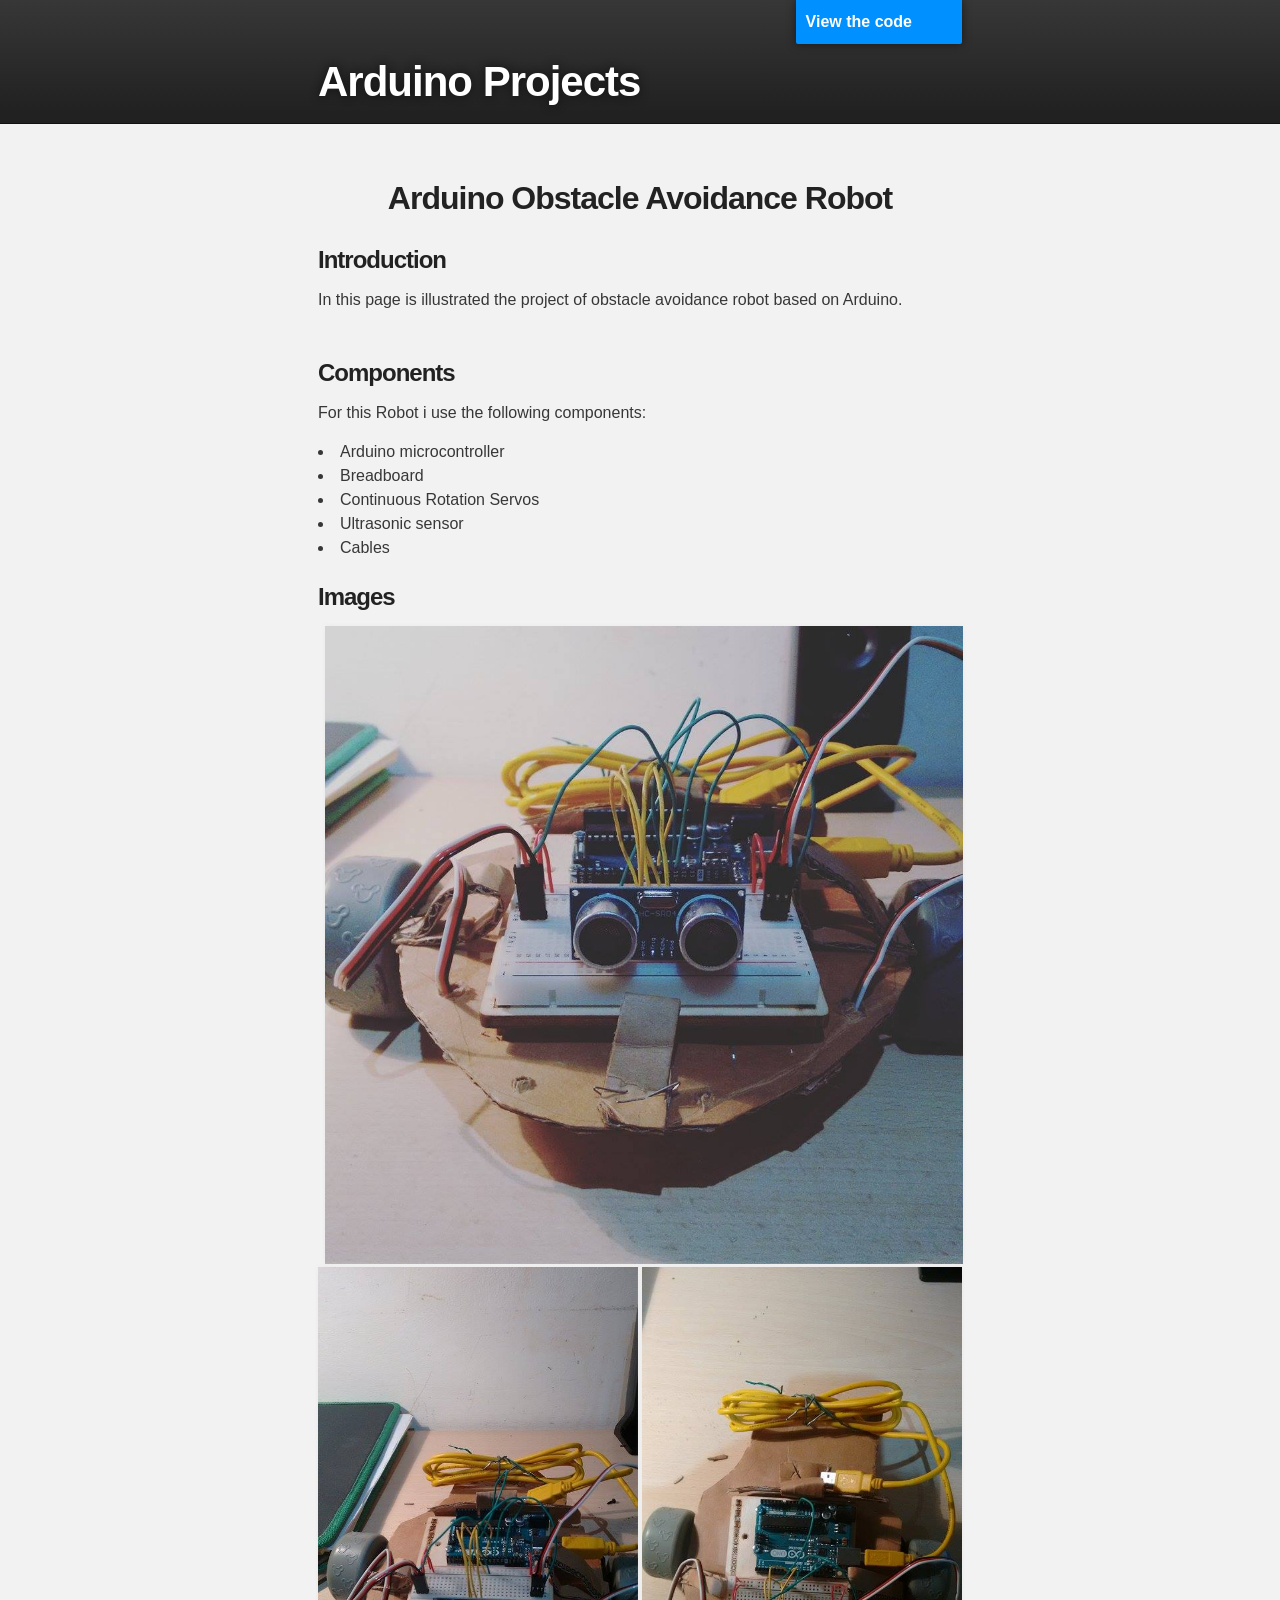
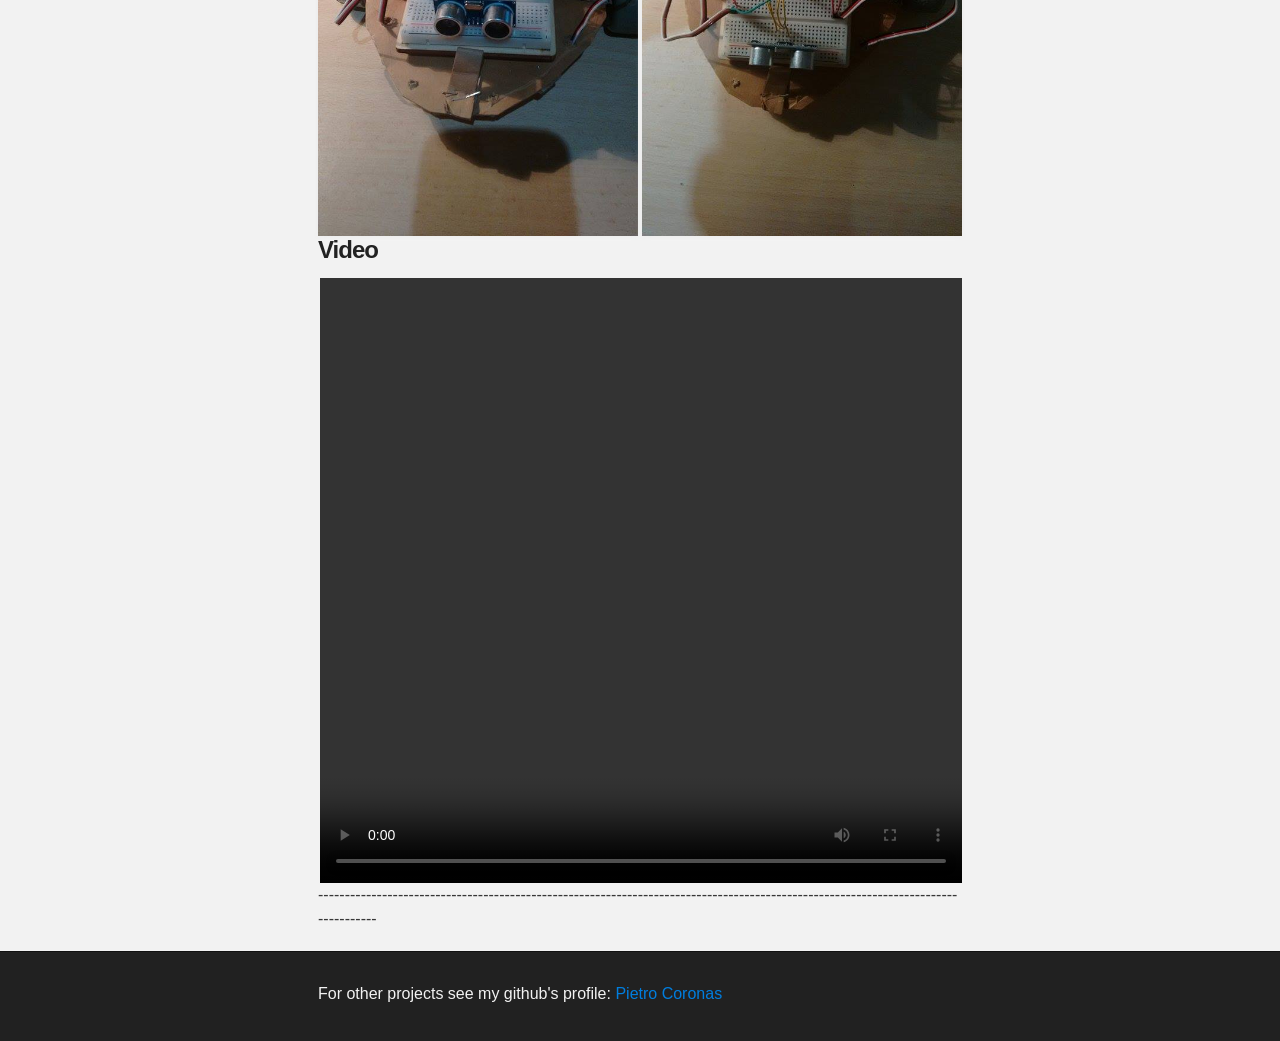
==== Arduino/index.html @ d5bff799 "WebSite" ====
<!DOCTYPE html>
<html>

  <head>
    <script type='text/javascript' src='http://ajax.googleapis.com/ajax/libs/jquery/1.10.1/jquery.min.js' ></script>
    <meta charset='utf-8' />
    <meta http-equiv="X-UA-Compatible" content="chrome=1" />
    

    <link rel="stylesheet" type="text/css" media="screen" href="stylesheet.css">

    <title>Arduino</title>
  </head>

  <body>

    <!-- HEADER -->
    <div id="header_wrap" class="outer">
        <header class="inner" style="padding: 50px 10px 0px;"   >
          <a id="forkme_banner" href="https://github.com/francesco-dipi/cvdlab_final-project">View the code</a>

          <h1 id="project_title">Arduino Projects</h1>
          </header><header>
          <span style="text-align: center">
          <h4>
         
          </h4>
          </span>
         
    </div>

    <!-- MAIN CONTENT -->
    <div id="main_content_wrap" class="outer">
      <section id="main_content" class="inner">


<h2 style="text-align: center;">
<a name="francesco-di-paolo---413937" class="anchor" href="#francesco-di-paolo---413937"><span class="octicon octicon-link"></span></a> Arduino Obstacle Avoidance Robot <br></h2>

<h3>
<a name="introduction" class="anchor" href="#introduction"><span class="octicon octicon-link"></span></a>Introduction</h3>

<a name="in-this-page-is-illustrated-the-final-project-for-the-computational-graphics-course-consisting-in-the-digital-representation-of-interior-design-products-made-by-designer-george-nelson" class="anchor" href="#in-this-page-is-illustrated-the-final-project-for-the-computational-graphics-course-consisting-in-the-digital-representation-of-interior-design-products-made-by-designer-george-nelson"><span class="octicon octicon-link"></span></a>In this page is illustrated the project of obstacle avoidance robot based on Arduino.<br><br>

<hr><h3>
<a name="overview" class="anchor" href="#overview"><span class="octicon octicon-link"></span></a>Components</h3>

<p>For this Robot i use the following components:</p>
<li> Arduino microcontroller</li>
<li> Breadboard</li>
<li> Continuous Rotation Servos</li>
<li> Ultrasonic sensor</li>
<li> Cables</li>

<hr><h3>
<a name="overview" class="anchor" href="#overview"><span class="octicon octicon-link"></span></a>Images</h3>



<style>
div.fadehover {
	position: relative;
	}

img.a {
	position: relative;
	left: 0;
	top: 0;
        z-index: 10;
	}
.nav-fade li {
/*    background: #fff; */
   font-size: 16px;
   color: rgb(150, 150, 150);
   max-width: 800px;
   padding: 3px 8px;
   display: inline-block;
   transition: background .45s ease-in-out;
   -moz-transition: background .45s ease-in-out;
   -webkit-transition: background .45s ease-in-out;
   }

.nav-fade li:hover {
      background: #f2f2f2;
/*       background: #212121; */
      }
            
</style>

<div class="fadehover" style="height: 642px; width: 638px;  float: right" >
<img src="images/image1.jpg"  class="big" style="padding: 0px; margin:1px 1px; border: 1px" />
</div>

<div class="fadehover" style="height: 350px; width: 320px;  float: left" >
<img src="images/image2.jpg" alt="Cigar Lamp" class="a" style="padding: 0px; margin: 0px 0px; border: 0px" /></a>
</div>

<div class="fadehover" style="height: 350px; width: 320px;  float: right" >
<img src="images/image3.jpg"  class="a" style="padding: 0px; margin: 0px 0px; border: 0px" /></a>
</div>


<div class="fadehover" style="height: 215px; width: 642px;  float: right" >

</div>
<br></br>
<p></p>
<div></div>
<hr><h3>

<a name="overview" class="anchor" href="#overview"><span class="octicon octicon-link"></span></a>Video</h3>
<div class="fadehover" style="float: center" >
<video id="sampleMovie" src="videos/video1.mp4" style="height: 605px; width: 642px; float: right" controls ></video></div>
<div>
<hr>
-----------------------------------------------------------------------------------------------------------------------------------
</div>


      </section>
    </div>

    <!-- FOOTER  -->
    <div id="footer_wrap" class="outer">
      <footer class="inner">
        <p class="copyright">For other projects see my github's profile: <a href="https://github.com/PCoronas90">Pietro Coronas</a></p>
       
      </footer>
    </div>

    

  </body>
</html>
---- Arduino/stylesheet.css ----
/*******************************************************************************
Slate Theme for GitHub Pages
by Jason Costello, @jsncostello
*******************************************************************************/

@import url(pygment_trac.css);

/*******************************************************************************
MeyerWeb Reset
*******************************************************************************/

html, body, div, span, applet, object, iframe,
h1, h2, h3, h4, h5, h6, p, blockquote, pre,
a, abbr, acronym, address, big, cite, code,
del, dfn, em, img, ins, kbd, q, s, samp,
small, strike, strong, sub, sup, tt, var,
b, u, i, center,
dl, dt, dd, ol, ul, li,
fieldset, form, label, legend,
table, caption, tbody, tfoot, thead, tr, th, td,
article, aside, canvas, details, embed,
figure, figcaption, footer, header, hgroup,
menu, nav, output, ruby, section, summary,
time, mark, audio, video {
  margin: 0;
  padding: 0;
  border: 0;
  font: inherit;
  vertical-align: baseline;
}

/* HTML5 display-role reset for older browsers */
article, aside, details, figcaption, figure,
footer, header, hgroup, menu, nav, section {
  display: block;
}

ol, ul {
  list-style: none;
}

blockquote, q {
}

table {
  border-collapse: collapse;
  border-spacing: 0;
}

/*******************************************************************************
Theme Styles
*******************************************************************************/

body {
  box-sizing: border-box;
  color:#373737;
  background: #212121;
  font-size: 16px;
  font-family: 'Myriad Pro', Calibri, Helvetica, Arial, sans-serif;
  line-height: 1.5;
  -webkit-font-smoothing: antialiased;
}

h1, h2, h3, h4, h5, h6 {
  margin: 10px 0;
  font-weight: 700;
  color:#222222;
  font-family: 'Lucida Grande', 'Calibri', Helvetica, Arial, sans-serif;
  letter-spacing: -1px;
}

h1 {
  font-size: 36px;
  font-weight: 700;
}

h2 {
  padding-bottom: 10px;
  font-size: 32px;
  background: url('../images/bg_hr.png') repeat-x bottom;
}

h3 {
  font-size: 24px;
}

h4 {
  font-size: 21px;
}

h5 {
  font-size: 18px;
}

h6 {
  font-size: 16px;
}

p {
  margin: 10px 0 15px 0;
}

footer p {
  color: #f2f2f2;
}

a {
  text-decoration: none;
  color: #007edf;
  text-shadow: none;

  transition: color 0.5s ease;
  transition: text-shadow 0.5s ease;
  -webkit-transition: color 0.5s ease;
  -webkit-transition: text-shadow 0.5s ease;
  -moz-transition: color 0.5s ease;
  -moz-transition: text-shadow 0.5s ease;
  -o-transition: color 0.5s ease;
  -o-transition: text-shadow 0.5s ease;
  -ms-transition: color 0.5s ease;
  -ms-transition: text-shadow 0.5s ease;
}

#main_content a:hover {
  color: #0069ba;
  text-shadow: #0090ff 0px 0px 2px;
}

footer a:hover {
  color: #43adff;
  text-shadow: #0090ff 0px 0px 2px;
}

em {
  font-style: italic;
}

strong {
  font-weight: bold;
}

img {
  position: relative;
  margin: 0 auto;
  max-width: 739px;
  padding: 5px;
  margin: 10px 0 10px 0;
  border: 1px solid #ebebeb;

  box-shadow: 0 0 5px #ebebeb;
  -webkit-box-shadow: 0 0 5px #ebebeb;
  -moz-box-shadow: 0 0 5px #ebebeb;
  -o-box-shadow: 0 0 5px #ebebeb;
  -ms-box-shadow: 0 0 5px #ebebeb;
}

pre, code {
  width: 100%;
  color: #222;
  background-color: #fff;

  font-family: Monaco, "Bitstream Vera Sans Mono", "Lucida Console", Terminal, monospace;
  font-size: 14px;

  border-radius: 2px;
  -moz-border-radius: 2px;
  -webkit-border-radius: 2px;



}

pre {
  width: 100%;
  padding: 10px;
  box-shadow: 0 0 10px rgba(0,0,0,.1);
  overflow: auto;
}

code {
  padding: 3px;
  margin: 0 3px;
  box-shadow: 0 0 10px rgba(0,0,0,.1);
}

pre code {
  display: block;
  box-shadow: none;
}

blockquote {
  color: #666;
  margin-bottom: 20px;
  padding: 0 0 0 20px;
  border-left: 3px solid #bbb;
}

ul, ol, dl {
  margin-bottom: 15px
}

ul li {
  list-style: inside;
  padding-left: 20px;
}

ol li {
  list-style: decimal inside;
  padding-left: 20px;
}

dl dt {
  font-weight: bold;
}

dl dd {
  padding-left: 20px;
  font-style: italic;
}

dl p {
  padding-left: 20px;
  font-style: italic;
}

hr {
  height: 1px;
  margin-bottom: 5px;
  border: none;
  background: url('../images/bg_hr.png') repeat-x center;
}

table {
  border: 1px solid #373737;
  margin-bottom: 20px;
  text-align: left;
 }

th {
  font-family: 'Lucida Grande', 'Helvetica Neue', Helvetica, Arial, sans-serif;
  padding: 10px;
  background: #373737;
  color: #fff;
 }

td {
  padding: 10px;
  border: 1px solid #373737;
 }

form {
  background: #f2f2f2;
  padding: 20px;
}

img {
  width: 100%;
  max-width: 100%;
}

/*******************************************************************************
Full-Width Styles
*******************************************************************************/

.outer {
  width: 100%;
}

.inner {
  position: relative;
  max-width: 644px;
  padding: 20px 10px;
  margin: 0 auto;
}

#forkme_banner {
  display: block;
  position: absolute;
  top:0;
  right: 10px;
  z-index: 10;
  padding: 10px 50px 10px 10px;
  color: #fff;
  background: url('../images/blacktocat.png') #0090ff no-repeat 95% 50%;
  font-weight: 700;
  box-shadow: 0 0 10px rgba(0,0,0,.5);
  border-bottom-left-radius: 2px;
  border-bottom-right-radius: 2px;
}

#header_wrap {
  background: #212121;
  background: -moz-linear-gradient(top, #373737, #212121);
  background: -webkit-linear-gradient(top, #373737, #212121);
  background: -ms-linear-gradient(top, #373737, #212121);
  background: -o-linear-gradient(top, #373737, #212121);
  background: linear-gradient(top, #373737, #212121);
}

#header_wrap .inner {
  padding: 50px 10px 30px 10px;
}

#project_title {
  margin: 0;
  color: #fff;
  font-size: 42px;
  font-weight: 700;
  text-shadow: #111 0px 0px 10px;
}

#project_tagline {
  color: #fff;
  font-size: 24px;
  font-weight: 300;
  background: none;
  text-shadow: #111 0px 0px 10px;
}

#downloads {
  position: absolute;
  width: 210px;
  z-index: 10;
  bottom: -40px;
  right: 0;
  height: 70px;
  background: url('../images/icon_download.png') no-repeat 0% 90%;
}

.zip_download_link {
  display: block;
  float: right;
  width: 90px;
  height:70px;
  text-indent: -5000px;
  overflow: hidden;
  background: url(../images/sprite_download.png) no-repeat bottom left;
}

.tar_download_link {
  display: block;
  float: right;
  width: 90px;
  height:70px;
  text-indent: -5000px;
  overflow: hidden;
  background: url(../images/sprite_download.png) no-repeat bottom right;
  margin-left: 10px;
}

.zip_download_link:hover {
  background: url(../images/sprite_download.png) no-repeat top left;
}

.tar_download_link:hover {
  background: url(../images/sprite_download.png) no-repeat top right;
}

#main_content_wrap {
  background: #f2f2f2;
  border-top: 1px solid #111;
  border-bottom: 1px solid #111;
}

#main_content {
  padding-top: 40px;
}

#footer_wrap {
  background: #212121;
}



/*******************************************************************************
Small Device Styles
*******************************************************************************/

@media screen and (max-width: 480px) {
  body {
    font-size:14px;
  }

  #downloads {
    display: none;
  }

  .inner {
    min-width: 320px;
    max-width: 480px;
  }

  #project_title {
  font-size: 32px;
  }

  h1 {
    font-size: 28px;
  }

  h2 {
    font-size: 24px;
  }

  h3 {
    font-size: 21px;
  }

  h4 {
    font-size: 18px;
  }

  h5 {
    font-size: 14px;
  }

  h6 {
    font-size: 12px;
  }

  code, pre {
    min-width: 320px;
    max-width: 480px;
    font-size: 11px;
  }

}
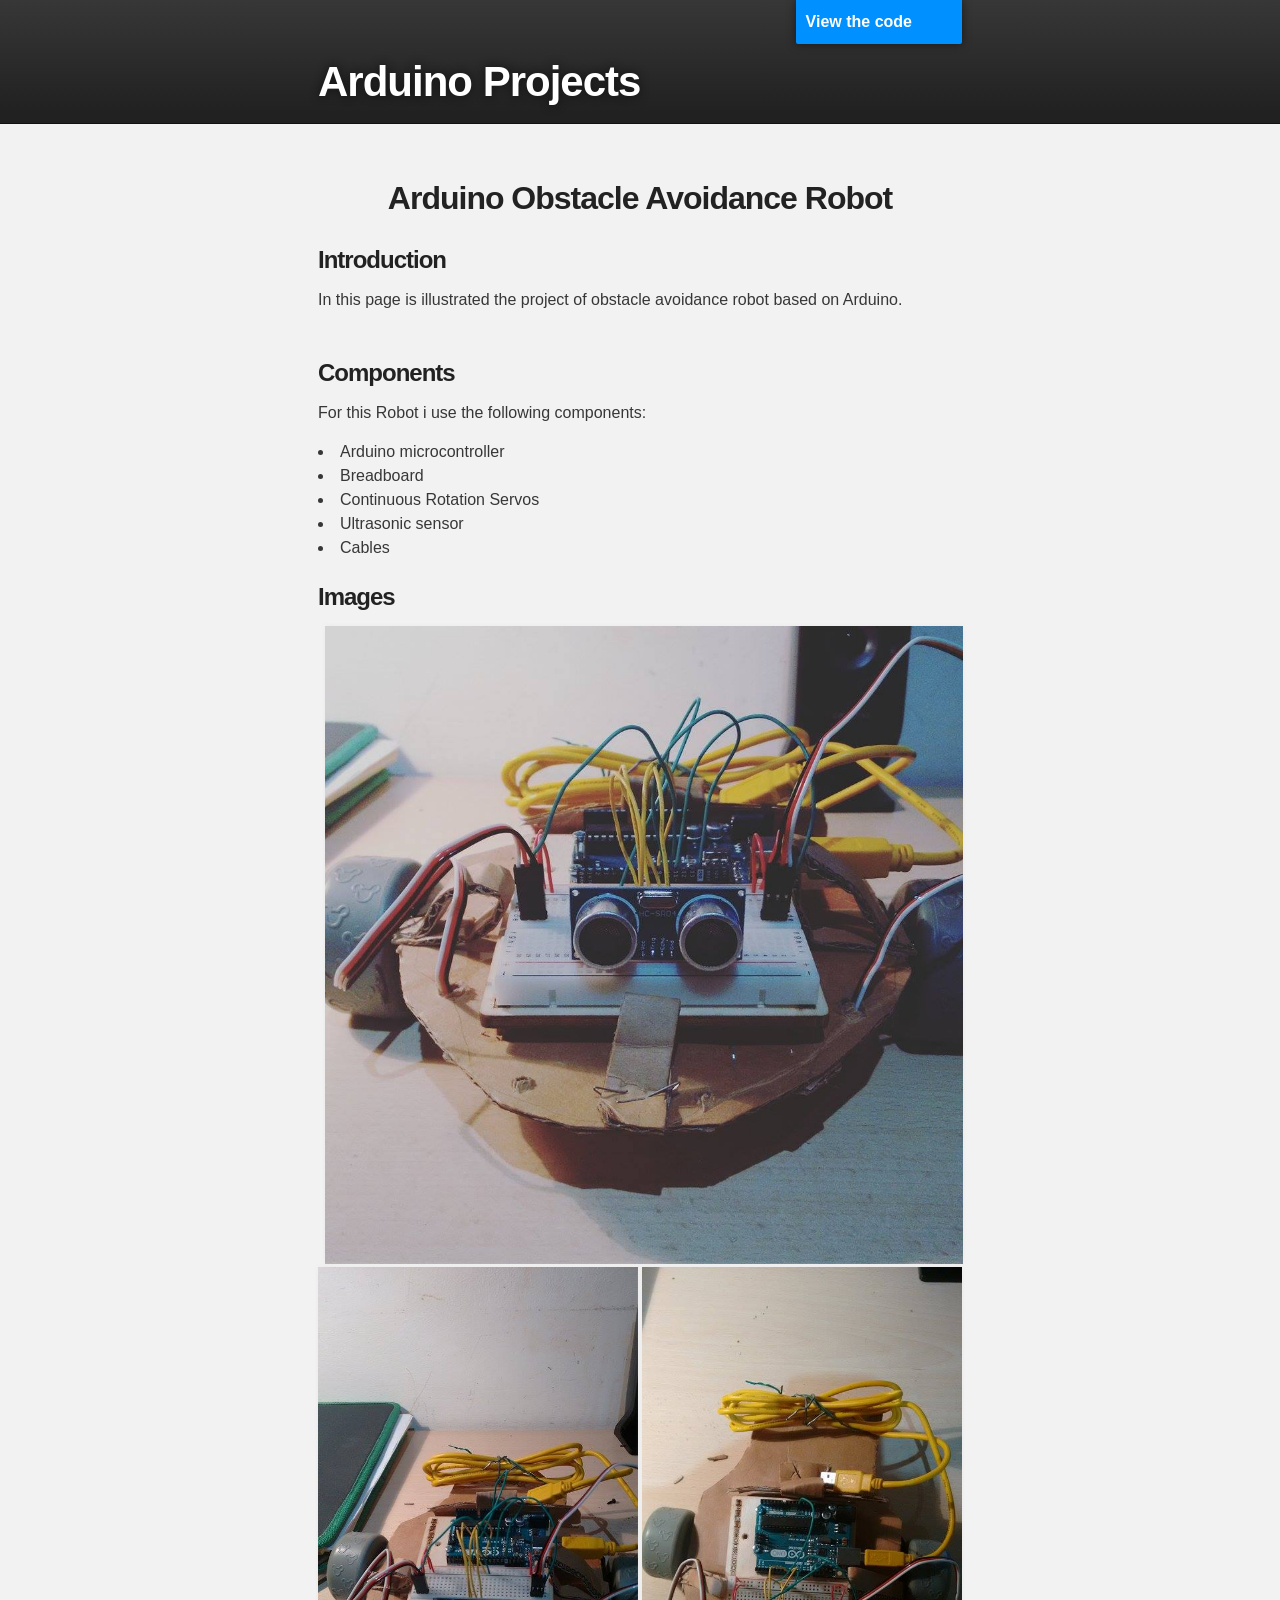
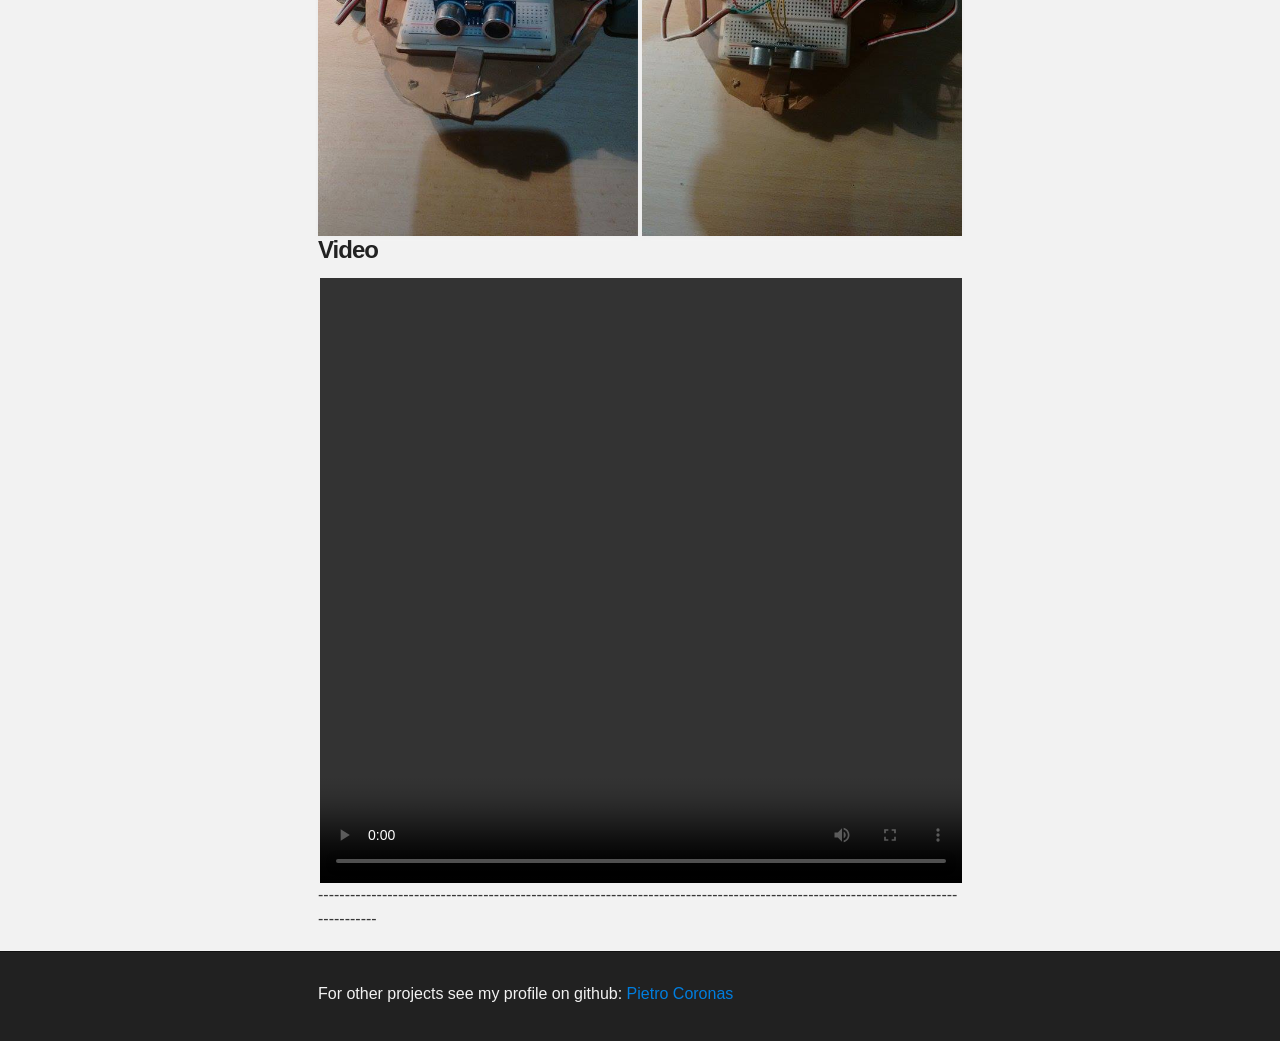
==== commit 33b15ea4: "Refusi" ====
--- a/Arduino/index.html
+++ b/Arduino/index.html
@@ -17,7 +17,7 @@
     <!-- HEADER -->
     <div id="header_wrap" class="outer">
         <header class="inner" style="padding: 50px 10px 0px;"   >
-          <a id="forkme_banner" href="https://github.com/francesco-dipi/cvdlab_final-project">View the code</a>
+          <a id="forkme_banner" href="https://github.com/PCoronas90/PCoronas90.github.io/blob/master/Arduino/Code/ArduinoOA/ArduinoOA.ino">View the code</a>
 
           <h1 id="project_title">Arduino Projects</h1>
           </header><header>
@@ -35,12 +35,12 @@
 
 
 <h2 style="text-align: center;">
-<a name="francesco-di-paolo---413937" class="anchor" href="#francesco-di-paolo---413937"><span class="octicon octicon-link"></span></a> Arduino Obstacle Avoidance Robot <br></h2>
+<a><span class="octicon octicon-link"></span></a> Arduino Obstacle Avoidance Robot <br></h2>
 
 <h3>
 <a name="introduction" class="anchor" href="#introduction"><span class="octicon octicon-link"></span></a>Introduction</h3>
 
-<a name="in-this-page-is-illustrated-the-final-project-for-the-computational-graphics-course-consisting-in-the-digital-representation-of-interior-design-products-made-by-designer-george-nelson" class="anchor" href="#in-this-page-is-illustrated-the-final-project-for-the-computational-graphics-course-consisting-in-the-digital-representation-of-interior-design-products-made-by-designer-george-nelson"><span class="octicon octicon-link"></span></a>In this page is illustrated the project of obstacle avoidance robot based on Arduino.<br><br>
+<a class="anchor"><span class="octicon octicon-link"></span></a>In this page is illustrated the project of obstacle avoidance robot based on Arduino.<br><br>
 
 <hr><h3>
 <a name="overview" class="anchor" href="#overview"><span class="octicon octicon-link"></span></a>Components</h3>
@@ -123,7 +123,7 @@
     <!-- FOOTER  -->
     <div id="footer_wrap" class="outer">
       <footer class="inner">
-        <p class="copyright">For other projects see my github's profile: <a href="https://github.com/PCoronas90">Pietro Coronas</a></p>
+        <p class="copyright">For other projects see my profile on github: <a href="https://github.com/PCoronas90">Pietro Coronas</a></p>
        
       </footer>
     </div>
--- a/Arduino/stylesheet.css
+++ b/Arduino/stylesheet.css
@@ -77,7 +77,6 @@
 h2 {
   padding-bottom: 10px;
   font-size: 32px;
-  background: url('../images/bg_hr.png') repeat-x bottom;
 }
 
 h3 {
@@ -227,7 +226,6 @@
   height: 1px;
   margin-bottom: 5px;
   border: none;
-  background: url('../images/bg_hr.png') repeat-x center;
 }
 
 table {
@@ -309,52 +307,9 @@
   text-shadow: #111 0px 0px 10px;
 }
 
-#project_tagline {
-  color: #fff;
-  font-size: 24px;
-  font-weight: 300;
-  background: none;
-  text-shadow: #111 0px 0px 10px;
-}
-
-#downloads {
-  position: absolute;
-  width: 210px;
-  z-index: 10;
-  bottom: -40px;
-  right: 0;
-  height: 70px;
-  background: url('../images/icon_download.png') no-repeat 0% 90%;
-}
-
-.zip_download_link {
-  display: block;
-  float: right;
-  width: 90px;
-  height:70px;
-  text-indent: -5000px;
-  overflow: hidden;
-  background: url(../images/sprite_download.png) no-repeat bottom left;
-}
-
-.tar_download_link {
-  display: block;
-  float: right;
-  width: 90px;
-  height:70px;
-  text-indent: -5000px;
-  overflow: hidden;
-  background: url(../images/sprite_download.png) no-repeat bottom right;
-  margin-left: 10px;
-}
-
-.zip_download_link:hover {
-  background: url(../images/sprite_download.png) no-repeat top left;
-}
-
-.tar_download_link:hover {
-  background: url(../images/sprite_download.png) no-repeat top right;
-}
+
+
+
 
 #main_content_wrap {
   background: #f2f2f2;
